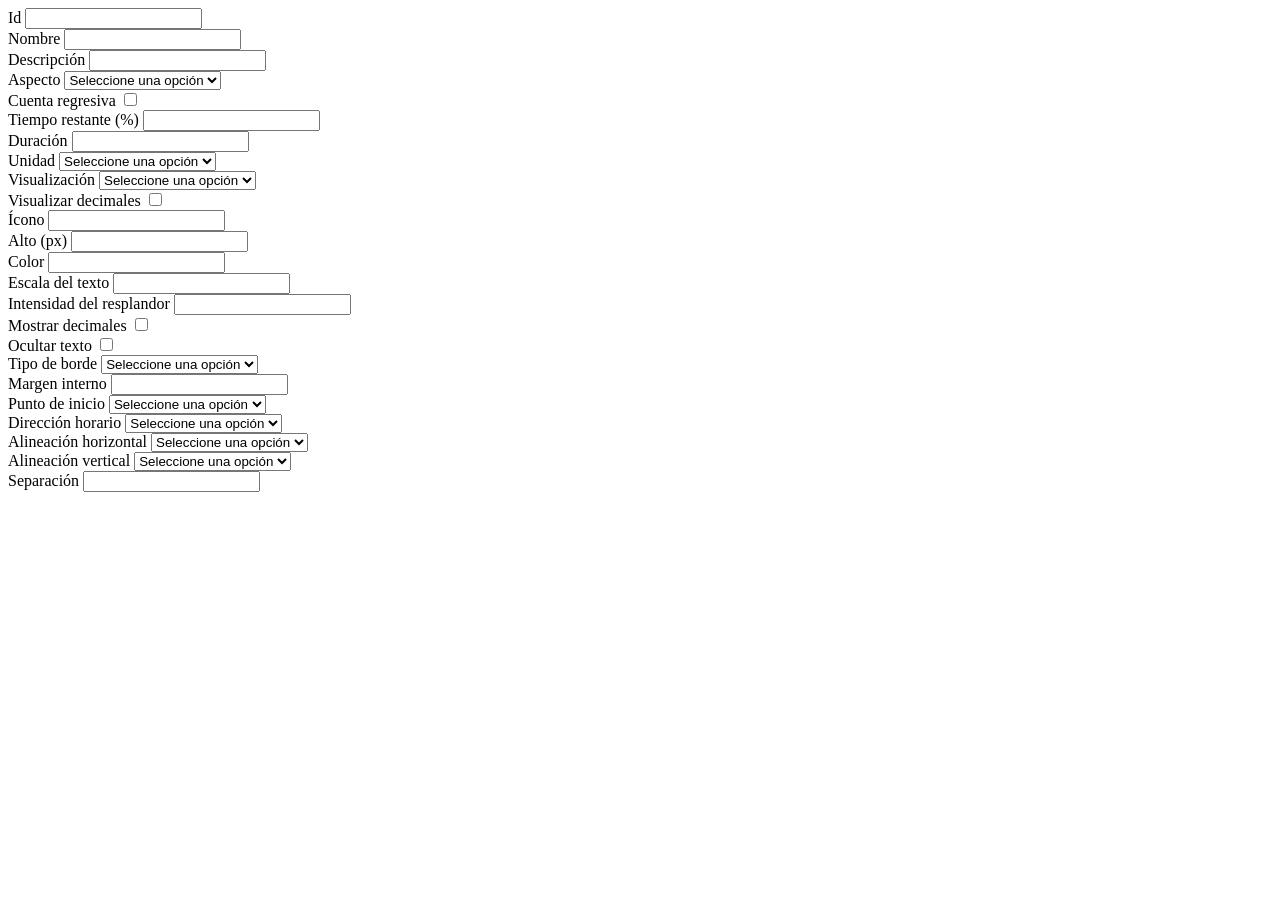
==== index.html @ 224a175e "Init" ====
<!DOCTYPE html>
<html lang="es">
<head>
  <meta charset="UTF-8">
  <meta name="viewport" content="width=device-width, initial-scale=1.0">
  <title>Focus Live</title>
  <style>
    label {
      display: block;
    }
  </style>
</head>
<body>
  <!--
  interface BloqueDeTiempo {
   descripcion: string; ✅
   id: number;
   nombre: string; ✅
   configuracion: {
     aspecto: AspectoTipo; // Determina. Si el gráfico se va a ver en formato circular o lineal.
     cuenta_regresiva: boolean; // Indica después de un porcentaje Si el tiempo va a correr Hacia atrás
     tiempo_restante: number; // Indica a partir de cuánto porcentaje se iniciará la cuenta regresiva.
     duracion: number;
     unidad: UnidadTipo;
     visualizacion: VisualizacionTipo;
     visualizar_decimales: boolean;
     icono: string;
     configuracion_general: {
      diseño: {
        alto: number;
        color: string;
        escala_del_texto: number;
        intensidad_resplandor: number;
        mostrar_decimales: boolean;
        ocultar_texto: boolean;
        tipo_de_borde: "redondo" | "cuadrado" | "plano";
      }
     }
     configuracion_circular: {
       visualizacion: {
         margen_interno: number;
         punto_de_inicio: PuntoDeInicioTipo;
         direccion_horario: DireccionHorarioTipo;     
       }
     }
     configuracion_lineal: {
      visualizacion: {
        alineacion_horizontal: "izquierda" | "derecha" | "centro";
        alineacion_vertical: "arriba" | "abajo";
        separacion: number;
      }
     }
   };
  }
    -->
  <form>
    <label>
      <span>Id</span>
      <input name="id">
    </label>
    <label>
      <span>Nombre</span>
      <input name="nombre">
    </label>
    <label>
      <span>Descripción</span>
      <input name="descripcion">
    </label>
    <label>
      <span>Aspecto</span>
      <select name="configuracion.aspecto">
        <option value="">Seleccione una opción</option>
        <option>Circular</option>
        <option>Lineal</option>
      </select>
    </label>
    <label>
      <span>Cuenta regresiva</span>
      <input type="checkbox" name="configuracion.cuenta_regresiva">
    </label>
    <label>
      <span>Tiempo restante (%)</span>
      <input name="configuracion.tiempo_restante">
    </label>
    <label>
      <span>Duración</span>
      <input name="configuracion.duracion">
    </label>
    <label>
      <span>Unidad</span>
      <select name="configuracion.unidad">
        <option value="">Seleccione una opción</option>
        <option>Segundos</option>
        <option>Minutos</option>
        <option>Horas</option>
      </select>
    </label>
    <label>
      <span>Visualización</span>
      <select name="configuracion.visualizacion">
        <option value="">Seleccione una opción</option>
        <option>Progreso</option>
        <option>Contador</option>
      </select>
    </label>
    <label>
      <span>Visualizar decimales</span>
      <input type="checkbox" name="configuracion.visualizar_decimales">
    </label>
    <label>
      <span>Ícono</span>
      <input name="configuracion.icono">
    </label>
    <label>
      <span>Alto (px)</span>
      <input name="configuracion.configuracion_general.diseño.alto">
    </label>
    <label>
      <span>Color</span>
      <input name="configuracion.configuracion_general.diseño.color">
    </label>
    <label>
      <span>Escala del texto</span>
      <input name="configuracion.configuracion_general.diseño.escala_del_texto">
    </label>
    <label>
      <span>Intensidad del resplandor</span>
      <input name="configuracion.configuracion_general.diseño.intensidad_resplandor">
    </label>
    <label>
      <span>Mostrar decimales</span>
      <input type="checkbox" name="configuracion.configuracion_general.diseño.mostrar_decimales">
    </label>
    <label>
      <span>Ocultar texto</span>
      <input type="checkbox" name="configuracion.configuracion_general.diseño.ocultar_texto">
    </label>
    <label>
      <span>Tipo de borde</span>
      <select name="configuracion.configuracion_general.diseño.tipo_de_borde">
        <option value="">Seleccione una opción</option>
        <option>Redondo</option>
        <option>Cuadrado</option>
        <option>Plano</option>
      </select>
    </label>
    <label>
      <span>Margen interno</span>
      <input name="configuracion.configuracion_circular.visualizacion.margen_interno">
    </label>
    <label>
      <span>Punto de inicio</span>
      <select name="configuracion.configuracion_circular.visualizacion.punto_de_inicio">
        <option value="">Seleccione una opción</option>
        <option>Arriba</option>
        <option>Derecha</option>
        <option>Abajo</option>
        <option>Izquierda</option>
      </select>
    </label>
    <label>
      <span>Dirección horario</span>
      <select name="configuracion.configuracion_circular.visualizacion.direccion_horario">
        <option value="">Seleccione una opción</option>
        <option>Horario</option>
        <option>Antihorario</option>
      </select>
    </label>
    <label>
      <span>Alineación horizontal</span>
      <select name="configuracion.configuracion_lineal.visualizacion.alineacion_horizontal">
        <option value="">Seleccione una opción</option>
        <option>Izquierda</option>
        <option>Centro</option>
        <option>Derecha</option>
      </select>
    </label>
    <label>
      <span>Alineación vertical</span>
      <select name="configuracion.configuracion_lineal.visualizacion.alineacion_vertical">
        <option value="">Seleccione una opción</option>
        <option>Arriba</option>
        <option>Abajo</option>
      </select>
    </label>
    <label>
      <span>Separación</span>
      <input name="configuracion.configuracion_lineal.visualizacion.separacion">
    </label>
  </form>
</body>
</html>
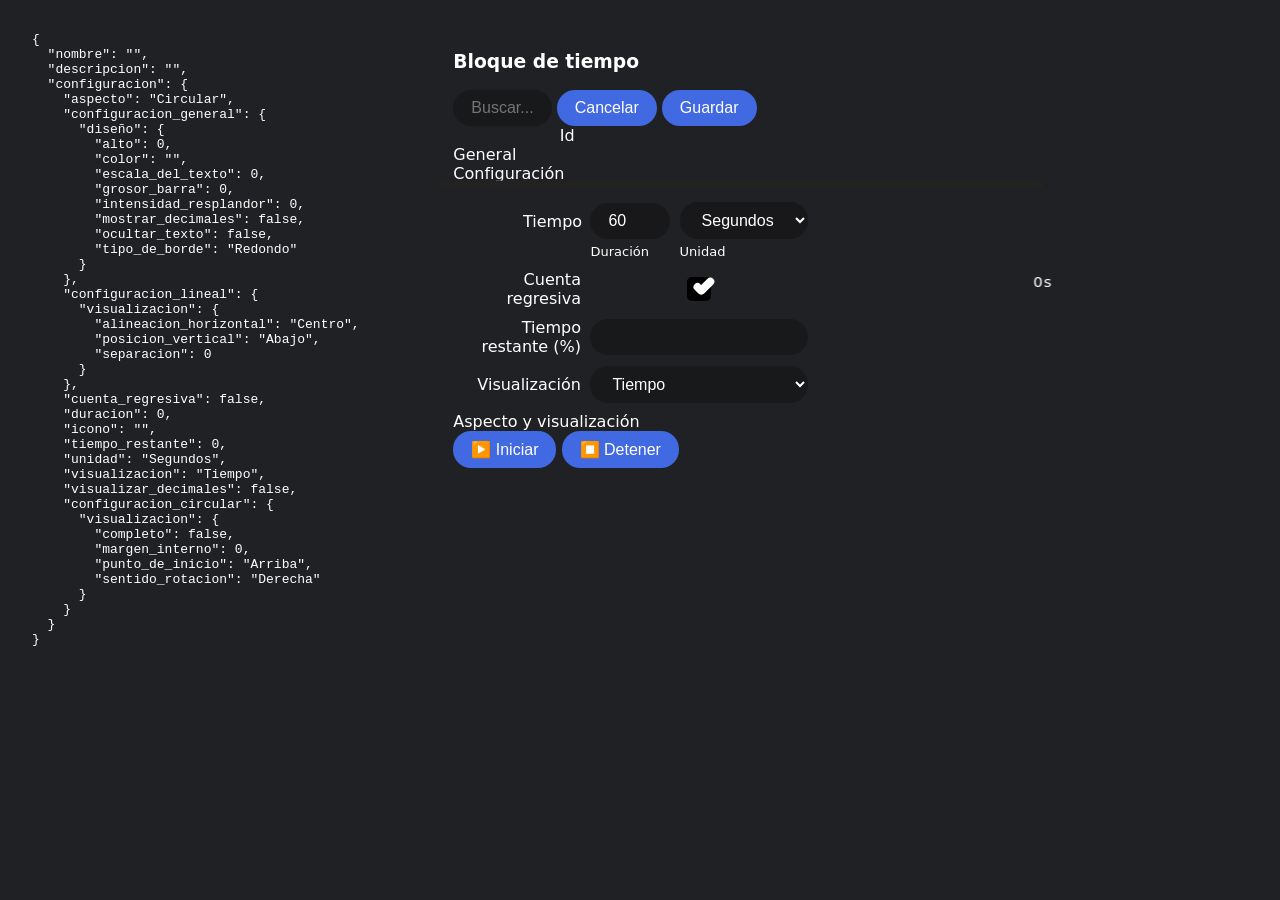
==== commit 96d3522c: "UI" ====
--- a/index.html
+++ b/index.html
@@ -1,192 +1,235 @@
 <!DOCTYPE html>
 <html lang="es">
+
 <head>
-  <meta charset="UTF-8">
-  <meta name="viewport" content="width=device-width, initial-scale=1.0">
-  <title>Focus Live</title>
-  <style>
-    label {
-      display: block;
-    }
-  </style>
+ <meta charset="UTF-8">
+ <meta name="viewport" content="width=device-width, initial-scale=1.0">
+ <title>Focus Live</title>
+ <link rel="stylesheet" href="styles.css">
 </head>
+
 <body>
-  <!--
-  interface BloqueDeTiempo {
-   descripcion: string; ✅
-   id: number;
-   nombre: string; ✅
-   configuracion: {
-     aspecto: AspectoTipo; // Determina. Si el gráfico se va a ver en formato circular o lineal.
-     cuenta_regresiva: boolean; // Indica después de un porcentaje Si el tiempo va a correr Hacia atrás
-     tiempo_restante: number; // Indica a partir de cuánto porcentaje se iniciará la cuenta regresiva.
-     duracion: number;
-     unidad: UnidadTipo;
-     visualizacion: VisualizacionTipo;
-     visualizar_decimales: boolean;
-     icono: string;
-     configuracion_general: {
-      diseño: {
-        alto: number;
-        color: string;
-        escala_del_texto: number;
-        intensidad_resplandor: number;
-        mostrar_decimales: boolean;
-        ocultar_texto: boolean;
-        tipo_de_borde: "redondo" | "cuadrado" | "plano";
-      }
-     }
-     configuracion_circular: {
-       visualizacion: {
-         margen_interno: number;
-         punto_de_inicio: PuntoDeInicioTipo;
-         direccion_horario: DireccionHorarioTipo;     
-       }
-     }
-     configuracion_lineal: {
-      visualizacion: {
-        alineacion_horizontal: "izquierda" | "derecha" | "centro";
-        alineacion_vertical: "arriba" | "abajo";
-        separacion: number;
-      }
-     }
-   };
-  }
-    -->
+  <main>
+    <svg id="svg" viewBox="0 0 350 180">
+      <g id="svg_group">
+        <path class="track" id="svg_track" />
+        <path class="progress" id="svg_progress" />
+      </g>
+      <text id="svg_text">0%</text>
+    </svg>
+  </main>
   <form>
+    <h3>Bloque de tiempo</h3>
+    <input type="search" placeholder="Buscar...">
+    <button type="reset">Cancelar</button>
+    <button>Guardar</button>
     <label>
       <span>Id</span>
-      <input name="id">
+      <input name="id" type="hidden" readonly>
     </label>
-    <label>
-      <span>Nombre</span>
-      <input name="nombre">
-    </label>
-    <label>
-      <span>Descripción</span>
-      <input name="descripcion">
-    </label>
-    <label>
-      <span>Aspecto</span>
-      <select name="configuracion.aspecto">
-        <option value="">Seleccione una opción</option>
-        <option>Circular</option>
-        <option>Lineal</option>
-      </select>
-    </label>
-    <label>
-      <span>Cuenta regresiva</span>
-      <input type="checkbox" name="configuracion.cuenta_regresiva">
-    </label>
-    <label>
-      <span>Tiempo restante (%)</span>
-      <input name="configuracion.tiempo_restante">
-    </label>
-    <label>
-      <span>Duración</span>
-      <input name="configuracion.duracion">
-    </label>
-    <label>
-      <span>Unidad</span>
-      <select name="configuracion.unidad">
-        <option value="">Seleccione una opción</option>
-        <option>Segundos</option>
-        <option>Minutos</option>
-        <option>Horas</option>
-      </select>
-    </label>
-    <label>
-      <span>Visualización</span>
-      <select name="configuracion.visualizacion">
-        <option value="">Seleccione una opción</option>
-        <option>Progreso</option>
-        <option>Contador</option>
-      </select>
-    </label>
-    <label>
-      <span>Visualizar decimales</span>
-      <input type="checkbox" name="configuracion.visualizar_decimales">
-    </label>
-    <label>
-      <span>Ícono</span>
-      <input name="configuracion.icono">
-    </label>
-    <label>
-      <span>Alto (px)</span>
-      <input name="configuracion.configuracion_general.diseño.alto">
-    </label>
-    <label>
-      <span>Color</span>
-      <input name="configuracion.configuracion_general.diseño.color">
-    </label>
-    <label>
-      <span>Escala del texto</span>
-      <input name="configuracion.configuracion_general.diseño.escala_del_texto">
-    </label>
-    <label>
-      <span>Intensidad del resplandor</span>
-      <input name="configuracion.configuracion_general.diseño.intensidad_resplandor">
-    </label>
-    <label>
-      <span>Mostrar decimales</span>
-      <input type="checkbox" name="configuracion.configuracion_general.diseño.mostrar_decimales">
-    </label>
-    <label>
-      <span>Ocultar texto</span>
-      <input type="checkbox" name="configuracion.configuracion_general.diseño.ocultar_texto">
-    </label>
-    <label>
-      <span>Tipo de borde</span>
-      <select name="configuracion.configuracion_general.diseño.tipo_de_borde">
-        <option value="">Seleccione una opción</option>
-        <option>Redondo</option>
-        <option>Cuadrado</option>
-        <option>Plano</option>
-      </select>
-    </label>
-    <label>
-      <span>Margen interno</span>
-      <input name="configuracion.configuracion_circular.visualizacion.margen_interno">
-    </label>
-    <label>
-      <span>Punto de inicio</span>
-      <select name="configuracion.configuracion_circular.visualizacion.punto_de_inicio">
-        <option value="">Seleccione una opción</option>
-        <option>Arriba</option>
-        <option>Derecha</option>
-        <option>Abajo</option>
-        <option>Izquierda</option>
-      </select>
-    </label>
-    <label>
-      <span>Dirección horario</span>
-      <select name="configuracion.configuracion_circular.visualizacion.direccion_horario">
-        <option value="">Seleccione una opción</option>
-        <option>Horario</option>
-        <option>Antihorario</option>
-      </select>
-    </label>
-    <label>
-      <span>Alineación horizontal</span>
-      <select name="configuracion.configuracion_lineal.visualizacion.alineacion_horizontal">
-        <option value="">Seleccione una opción</option>
-        <option>Izquierda</option>
-        <option>Centro</option>
-        <option>Derecha</option>
-      </select>
-    </label>
-    <label>
-      <span>Alineación vertical</span>
-      <select name="configuracion.configuracion_lineal.visualizacion.alineacion_vertical">
-        <option value="">Seleccione una opción</option>
-        <option>Arriba</option>
-        <option>Abajo</option>
-      </select>
-    </label>
-    <label>
-      <span>Separación</span>
-      <input name="configuracion.configuracion_lineal.visualizacion.separacion">
-    </label>
+    <details>
+      <summary>General</summary>
+      <section>
+        <label>
+          <span>Nombre</span>
+          <input
+            autocomplete="off"
+            name="nombre"
+            placeholder="¿Bienvenida?, ¿Descanzo? El cielo es el límite..."
+            required
+          >
+        </label>
+        <label>
+          <span>Descripción</span>
+          <input
+            name="descripcion"
+            autocomplete="off"
+            placeholder="Una ☕ de tu mejor bebida, y fuera 📵"
+          >
+        </label>
+      </section>
+    </details>
+    <details open>
+      <summary>Configuración</summary>
+      <section>
+        <fieldset>
+          <legend>Tiempo</legend>
+          <div>
+            <label>
+              <span>Duración</span>
+              <input id="input_duracion" name="configuracion.duracion" value="60">
+              <!--
+              <button type="button">+</button>
+              <button type="button">-</button>
+              -->
+            </label>
+            <label>
+              <span>Unidad</span>
+              <select name="configuracion.unidad">
+                <option id="select_unidad" selected value="1">
+                  Segundos
+                </option>
+                <option value="3600">Horas</option>
+                <option value="60">Minutos</option>
+              </select>
+            </label>
+          </div>
+        </fieldset>
+        <label>
+          <span>Cuenta regresiva</span>
+          <input type="checkbox" name="configuracion.cuenta_regresiva">
+          <hr>
+        </label>
+        <label>
+          <span>Tiempo restante (%)</span>
+          <input name="configuracion.tiempo_restante">
+        </label>
+        <label>
+          <span>Visualización</span>
+          <select id="select_visualization" name="configuracion.visualizacion">
+            <option selected>Tiempo</option>
+            <option>Porcentaje</option>
+          </select>
+        </label>
+      </section>
+    </details>
+    <details>
+      <summary>Aspecto y visualización</summary>
+      <section>
+        <label>
+          <span>Aspecto</span>
+          <select name="configuracion.aspecto">
+            <option selected>Circular</option>
+            <option>Lineal</option>
+          </select>
+        </label>
+        <details>
+          <summary>Circulo</summary>
+          <section>
+            <label>
+              <span>Completo</span>
+              <input type="checkbox" name="configuracion.configuracion_circular.visualizacion.completo">
+            </label>
+            <label>
+              <span>Punto de inicio</span>
+              <select id="select_punto_inicio"
+                name="configuracion.configuracion_circular.visualizacion.punto_de_inicio">
+                <option value="0">Abajo</option>
+                <option value="180" selected>Arriba</option>
+                <option value="270">Derecha</option>
+                <option value="90">Izquierda</option>
+              </select>
+            </label>
+            <label>
+              <span>Sentido de rotación</span>
+              <select id="select_sentido_rotacion"
+                name="configuracion.configuracion_circular.visualizacion.sentido_rotacion">
+                <option>Izquierda</option>
+                <option selected>Derecha</option>
+              </select>
+            </label>
+            <label>
+              <span>Margen interno</span>
+              <input id="input_margen_interno" name="configuracion.configuracion_circular.visualizacion.margen_interno"
+                type="range">
+            </label>
+          </section>
+        </details>
+        <details>
+          <summary>Lineal</summary>
+          <section>
+            <label>
+              <span>Alineación horizontal</span>
+              <select id="select_alineacion_horizontal"
+                name="configuracion.configuracion_lineal.visualizacion.alineacion_horizontal">
+                <option selected>Centro</option>
+                <option>Derecha</option>
+                <option>Izquierda</option>
+              </select>
+            </label>
+            <label>
+              <span>Posición vertical</span>
+              <select id="select_posicion_vertical"
+                name="configuracion.configuracion_lineal.visualizacion.posicion_vertical">
+                <option selected>Abajo</option>
+                <option>Arriba</option>
+              </select>
+            </label>
+            <label>
+              <span>Separación</span>
+              <input id="input_separacion" name="configuracion.configuracion_lineal.visualizacion.separacion"
+                type="range">
+            </label>
+          </section>
+        </details>
+        <label>
+          <span>Color</span>
+          <input id="input_color" name="configuracion.configuracion_general.diseño.color" type="color" value="#ffffff">
+        </label>
+        <label>
+          <span>Escala del texto</span>
+          <input id="input_escala_del_texto" name="configuracion.configuracion_general.diseño.escala_del_texto"
+            type="range">
+        </label>
+        <label>
+          <span>Grosor de Barra (px)</span>
+          <input id="input_grosor_barra" max="20" min="2" name="configuracion.configuracion_general.diseño.grosor_barra"
+            type="range" value="8">
+        </label>
+        <label>
+          <span>Intensidad del resplandor</span>
+          <input id="input_intensidad_resplandor" max="25" min="2"
+            name="configuracion.configuracion_general.diseño.intensidad_resplandor" type="range" value="8">
+        </label>
+        <label>
+          <span>Tipo de borde</span>
+          <select id="select_tipo_de_borde" name="configuracion.configuracion_general.diseño.tipo_de_borde">
+            <option>Cuadrado</option>
+            <option>Plano</option>
+            <option selected>Redondo</option>
+          </select>
+        </label>
+        <label>
+          <span>Ocultar texto</span>
+          <input id="input_ocultar_texto" type="checkbox"
+            name="configuracion.configuracion_general.diseño.ocultar_texto">
+        </label>
+        <label>
+          <span>Visualizar decimales</span>
+          <input type="checkbox" name="configuracion.visualizar_decimales">
+        </label>
+        <label>
+          <span>Ícono</span>
+          <input name="configuracion.icono" type="file" accept="image/*">
+        </label>
+        <label>
+          <span>Alto (px)</span>
+          <input name="configuracion.configuracion_general.diseño.alto">
+        </label>
+        <label>
+          <span>Mostrar decimales</span>
+          <input id="input_mostrar_decimales" type="checkbox"
+            name="configuracion.configuracion_general.diseño.mostrar_decimales">
+        </label>
+      </section>
+    </details>
+    <button
+      id="btn_start"
+      type="button"
+    >
+      ▶️ Iniciar
+    </button>
+    <button
+      disabled
+      id="btn_stop"
+      type="button"
+    >
+      ⏹️ Detener
+    </button>
   </form>
-</body>
-</html>+  <pre><code></code></pre>
+  <script src="index.js"></script>
+  </body>
+
+</html>
+
--- a/styles.css
+++ b/styles.css
@@ -0,0 +1,304 @@
+*,
+*::before,
+*::after {
+ box-sizing: border-box;
+}
+
+body {
+ --margin: 1rem;
+
+ background-color: #202124;
+ color: white;
+ display: flex;
+ font-family: System-ui, Arial, Helvetica, sans-serif;
+ gap: var(--margin);
+ margin: var(--margin);
+
+ &>* {
+   /* border: 1px solid; */
+   flex: 1;
+   margin: 0;
+   padding: var(--margin);
+ }
+
+ main {
+   order: 3;
+ }
+
+ pre {
+   order: 1;
+ }
+
+ form {
+   order: 2;
+ }
+}
+
+main {
+ display: grid;
+ place-items: center;
+
+ svg {
+   height: 100%;
+   overflow: visible;
+   width: 100%;
+   will-change: transform;
+
+   text {
+     dominant-baseline: middle;
+     fill: #ffffff;
+     font-variant-numeric: tabular-nums;
+     font-weight: 300;
+     letter-spacing: 1px;
+     text-anchor: middle;
+     transition: opacity 0.3s;
+   }
+
+   :is(.progress, .track) {
+     fill: none;
+     stroke-linecap: round;
+     stroke-width: 8;
+   }
+
+   .progress {
+     filter: drop-shadow(0 0 8px rgba(255, 255, 255, 0.4));
+     stroke: #ffffff;
+     transition: stroke-width 0.3s, stroke-linecap 0.3s, stroke 0.3s;
+   }
+
+   .track {
+     stroke: #222;
+     transition: stroke-width 0.3s, stroke-linecap 0.3s;
+   }
+ }
+}
+
+code,
+pre {
+ color: white;
+}
+
+
+
+/* FORMULARIOS */
+
+button {
+  background: royalblue;
+  border-radius: 1lh;
+  border: none;
+  color: white;
+  corner-shape: squircle;
+  font-size: 1rem;
+  padding: .5lh 1lh;
+  text-align: center;
+}
+
+details {
+  corner-shape: squircle;
+  border-radius: 1lh;
+  
+  &:not(:open) {
+    background-color: #292a2d;
+    padding: .5lh 1lh;
+  }
+  
+  &:not(:last-child) {
+    margin: .5lh 0;
+  }
+  
+  &:open {
+    margin: 1lh 0;
+
+    summary::after {
+      transform: rotate(-45deg);
+    }
+    
+    section {
+      background-color: #292a2d;
+      padding: 1lh;
+    }
+  }
+}
+
+form {
+  /* display: grid;
+  gap: 1lh; */
+
+}
+
+:is(input, select) {
+  border-radius: 1lh;
+  border: none;
+  corner-shape: squircle;
+  field-sizing: content;
+  font-size: 1rem;
+  padding: .5lh 1lh;
+  background-color: rgba(0, 0, 0, 0.25);
+  color: white;
+
+  &:focus-visible {
+    outline: 0.5px solid royalblue;
+    background-color: black;
+  }
+}
+
+label {
+  display: grid;
+  gap: .5lh;
+  grid-template-columns: 1fr 2fr;
+  align-items: center;
+
+  span {
+    text-align: right;
+  }
+}
+
+fieldset {
+  border: none;
+  display: grid;
+  gap: .5lh;
+  grid-template-columns: 1fr 2fr;
+  margin: 0;
+  padding: 0;
+  position: relative;
+
+  legend {
+    display: block;
+    position: absolute;
+    text-align: right;
+    top: .5lh;
+    width: calc(100% / 3);
+  }
+
+  div {
+    display: flex;
+    gap: .5lh;
+    grid-column: 2 / 3;
+
+    label {
+      display: flex;
+      flex-direction: column-reverse;
+      gap: .25lh;
+      width: 100%;
+      
+      :is(input, select) {
+        width: 100%;
+      }
+
+      span {
+        text-align: left !important;
+        width: 100%;
+        font-size: small;
+      }
+    }
+  }
+}
+
+section {
+  margin-top: .5lh;
+  border-radius: 1lh;
+  corner-shape: squircle;
+  display: grid;
+  gap: .5lh; 
+  padding: .5lh 1lh;
+  transition: .25s ease-in-out;
+}
+
+/* Modificación del marker por 🕒 */
+summary {
+  cursor: pointer;
+  display: flex;
+  align-items: center;
+  gap: .5lh;
+
+  &:focus-visible {
+    outline: none;
+    color: royalblue;
+
+    &::after {
+      border-color: royalblue;
+    }
+  }
+
+  &::open {
+    .summary::after {
+      transform: rotate(-45deg);
+    }
+  }
+
+  &::after {
+    --border: 2px solid white;
+
+    aspect-ratio: 1;
+    border-bottom: var(--border);
+    border-left: var(--border);
+    content: "";
+    display: block;
+    transform: rotate(-135deg);
+    width: 8px;
+  }
+  &::marker {
+    content: "none";
+  }
+}
+
+
+label:has(input[type="checkbox"]) {
+  &:has(hr) input[type="checkbox"]{
+    display: none;
+  }
+  &:hover {
+    hr {
+      background-color: royalblue;
+      width: 2.25rem;
+      border-radius: 1rem;
+      height: 1rem;
+
+      &:before {
+        width: 8px;
+        transform: rotate(0) translate(-50%, -50%) scale(2.5);
+      }
+    }
+  }
+
+  hr {
+    background-color: black;
+    border-radius: .25lh;
+    border: none;
+    height: 1.5rem;
+    position: relative;
+    transition: .25s ease-in-out;
+    width: 1.5rem;
+    overflow: visible;
+
+    &:after,
+    &:before {
+      background-color: white !important;
+      border-radius: 20px;
+      left: 50%;
+      position: absolute;
+      top: 50%;
+      transition: .25s ease-in-out;
+    }
+    
+    &:after {
+      content: "";
+      display: block;
+      width: 13px;
+      height: 8px;
+      background-color: rgba(255, 255, 255, 0.75);
+      transform-origin: right;
+      transform: rotate(45deg) translate(-5.5px, 6px);
+    }
+
+    &:before {
+      content: "";
+      display: block;
+      width: 20px;
+      height: 8px;
+      background-color: rgba(255, 0, 0, 0.75);
+      transform-origin: left;
+      transform: rotate(-45deg);
+    }
+  }
+}
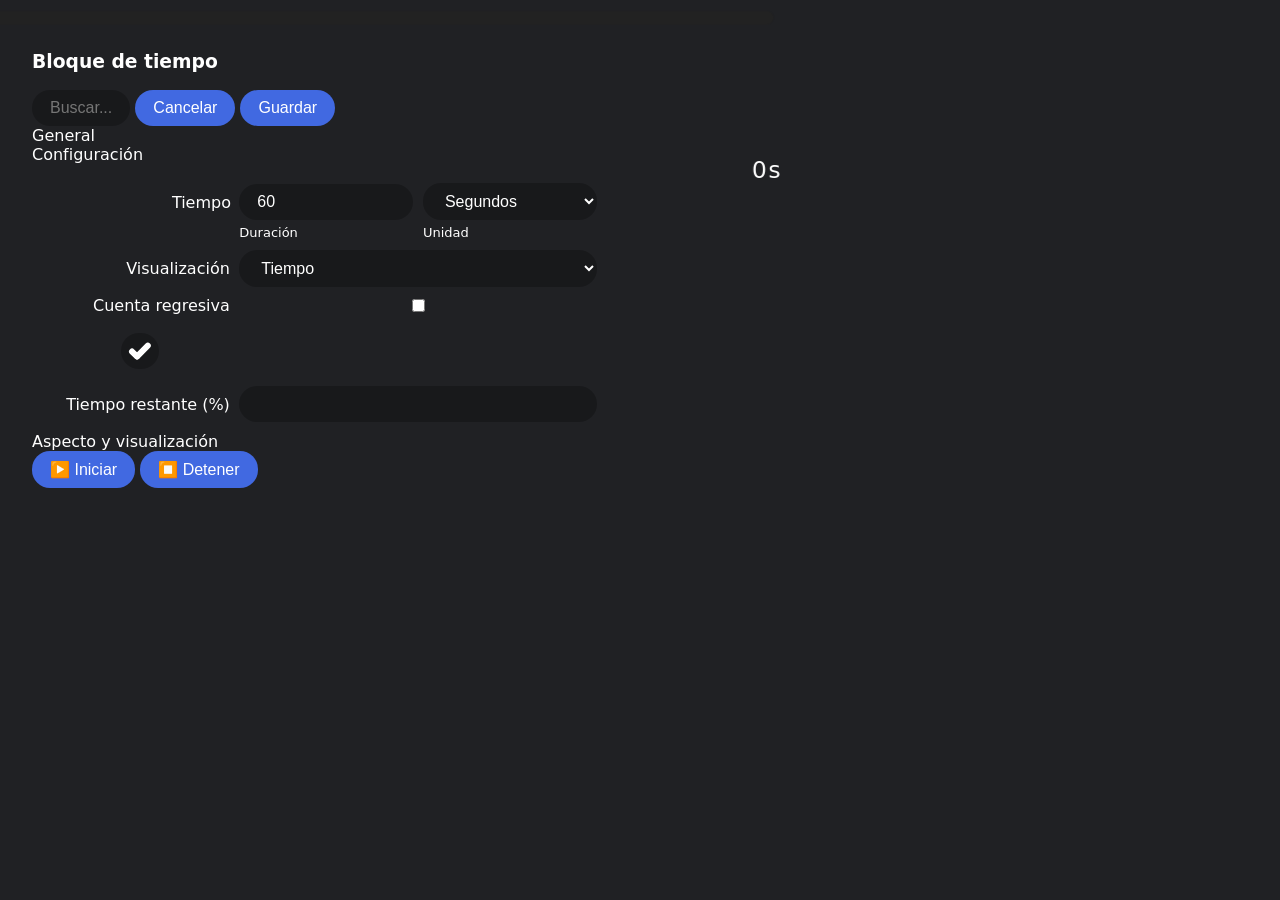
==== commit e8c87a00: "123" ====
--- a/index.html
+++ b/index.html
@@ -34,6 +34,7 @@
           <span>Nombre</span>
           <input
             autocomplete="off"
+            id="input_nombre"
             name="nombre"
             placeholder="¿Bienvenida?, ¿Descanzo? El cielo es el límite..."
             required
@@ -76,20 +77,20 @@
           </div>
         </fieldset>
         <label>
-          <span>Cuenta regresiva</span>
-          <input type="checkbox" name="configuracion.cuenta_regresiva">
-          <hr>
-        </label>
-        <label>
-          <span>Tiempo restante (%)</span>
-          <input name="configuracion.tiempo_restante">
-        </label>
-        <label>
           <span>Visualización</span>
           <select id="select_visualization" name="configuracion.visualizacion">
             <option selected>Tiempo</option>
             <option>Porcentaje</option>
           </select>
+        </label>
+        <label>
+          <span>Cuenta regresiva</span>
+          <input type="checkbox" name="configuracion.cuenta_regresiva">
+          <hr>
+        </label>
+        <label>
+          <span>Tiempo restante (%)</span>
+          <input name="configuracion.tiempo_restante">
         </label>
       </section>
     </details>
@@ -227,7 +228,7 @@
       ⏹️ Detener
     </button>
   </form>
-  <pre><code></code></pre>
+  <!--pre><code></code></pre-->
   <script src="index.js"></script>
   </body>
 
--- a/styles.css
+++ b/styles.css
@@ -148,6 +148,10 @@
   grid-template-columns: 1fr 2fr;
   align-items: center;
 
+  &:has(input[type="hidden"]) {
+    display: none;
+  }
+
   span {
     text-align: right;
   }
@@ -243,62 +247,79 @@
 }
 
 
-label:has(input[type="checkbox"]) {
-  &:has(hr) input[type="checkbox"]{
-    display: none;
-  }
-  &:hover {
+label:has(input[type="checkbox"]):has(hr) {
+
+  &:has(input[type="checkbox"]:checked) {
     hr {
       background-color: royalblue;
-      width: 2.25rem;
-      border-radius: 1rem;
-      height: 1rem;
-
+    }
+  }
+
+  &:has(input[type="checkbox"]:focus) {
+    hr {
+      outline: 0.5px solid royalblue;
+      border-radius: 30px;
+      corner-shape: round;
+      aspect-ratio: 1 / 2;
+      width: 60px;
+
+      &:after {
+        transform: translate(150%, -50%) rotate(-45deg) scale(5) !important;
+        transition: width .15s ease-in-out, transform .25s ease-in-out .15s;
+      }
+
+      &:after,
       &:before {
-        width: 8px;
-        transform: rotate(0) translate(-50%, -50%) scale(2.5);
+        left: 50%;
+        top: 50%;
+        transform: translate(-50%, -50%);
+        width: 6px;
       }
     }
   }
-
+  
   hr {
-    background-color: black;
-    border-radius: .25lh;
+    --color: white;
+    
+    background-color: rgba(0, 0, 0, 0.25);
+    /* background-image: url("data:image/svg+xml,%3csvg xmlns='http://www.w3.org/2000/svg' viewBox='0 0 20 20'%3e%3cpath fill='none' stroke='%23fff' stroke-linecap='round' stroke-linejoin='round' stroke-width='3' d='m6 10 3 3 6-6'/%3e%3c/svg%3e"); */
+    border-radius: 1lh;
     border: none;
-    height: 1.5rem;
+    color: white;
+    corner-shape: squircle;
+    field-sizing: content;
+    font-size: 1rem;
+    height: 36px;
+    width: 36px;
+    padding: .5lh 1lh;
+    /* transform: scale(0.5); */
+    transition: corner-shape .15s ease-in-out, width .25s ease-in-out .15s;
     position: relative;
-    transition: .25s ease-in-out;
-    width: 1.5rem;
-    overflow: visible;
 
     &:after,
     &:before {
-      background-color: white !important;
-      border-radius: 20px;
-      left: 50%;
+      background-color: var(--color);
+      border-radius: 1lh;
+      content: "";
       position: absolute;
-      top: 50%;
       transition: .25s ease-in-out;
     }
     
     &:after {
-      content: "";
-      display: block;
+      height: 6px;
+      left: 11px;
+      top: 15px;
+      transform: rotate(-45deg);
+      width: 21px;
+    }
+
+    &:before {
+      background-color: var(--color);
+      height: 6px;
+      left: 7px;
+      top: 18px;
+      transform: rotate(45deg);
       width: 13px;
-      height: 8px;
-      background-color: rgba(255, 255, 255, 0.75);
-      transform-origin: right;
-      transform: rotate(45deg) translate(-5.5px, 6px);
-    }
-
-    &:before {
-      content: "";
-      display: block;
-      width: 20px;
-      height: 8px;
-      background-color: rgba(255, 0, 0, 0.75);
-      transform-origin: left;
-      transform: rotate(-45deg);
-    }
-  }
-}
+    }
+  }
+}
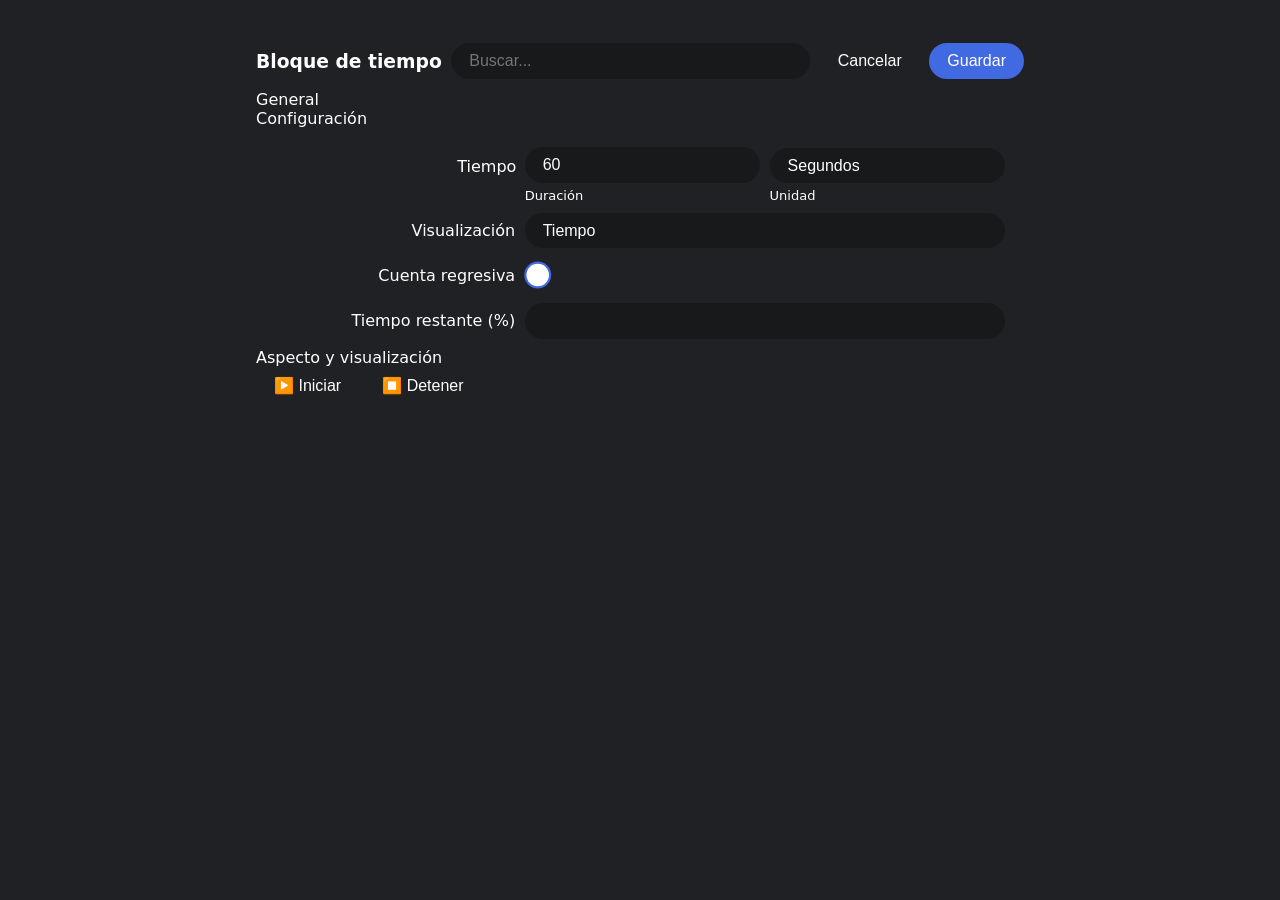
==== commit a68c066c: "Checkbox" ====
--- a/index.html
+++ b/index.html
@@ -1,15 +1,15 @@
 <!DOCTYPE html>
-<html lang="es">
+<html lang="es-419">
 
 <head>
- <meta charset="UTF-8">
- <meta name="viewport" content="width=device-width, initial-scale=1.0">
- <title>Focus Live</title>
- <link rel="stylesheet" href="styles.css">
+  <meta charset="UTF-8">
+  <meta name="viewport" content="width=device-width, initial-scale=1.0">
+  <title>Focus Live</title>
+  <link rel="stylesheet" href="styles.css">
 </head>
 
 <body>
-  <main>
+  <main style="display: none;">
     <svg id="svg" viewBox="0 0 350 180">
       <g id="svg_group">
         <path class="track" id="svg_track" />
@@ -19,10 +19,14 @@
     </svg>
   </main>
   <form>
-    <h3>Bloque de tiempo</h3>
-    <input type="search" placeholder="Buscar...">
-    <button type="reset">Cancelar</button>
-    <button>Guardar</button>
+    <header>
+      <h3>Bloque de tiempo</h3>
+      <input type="search" placeholder="Buscar...">
+      <button-group>
+        <button>Guardar</button>
+        <button type="reset">Cancelar</button>
+      </button-group>
+    </header>
     <label>
       <span>Id</span>
       <input name="id" type="hidden" readonly>
@@ -86,7 +90,6 @@
         <label>
           <span>Cuenta regresiva</span>
           <input type="checkbox" name="configuracion.cuenta_regresiva">
-          <hr>
         </label>
         <label>
           <span>Tiempo restante (%)</span>
--- a/styles.css
+++ b/styles.css
@@ -1,96 +1,149 @@
+:root {
+  --color-primary: royalblue;
+}
+
 *,
 *::before,
 *::after {
- box-sizing: border-box;
+  box-sizing: border-box;
 }
 
 body {
- --margin: 1rem;
-
- background-color: #202124;
- color: white;
- display: flex;
- font-family: System-ui, Arial, Helvetica, sans-serif;
- gap: var(--margin);
- margin: var(--margin);
-
- &>* {
+  --margin: 1rem;
+
+  background-color: #202124;
+  color: white;
+  display: flex;
+  font-family: System-ui, Arial, Helvetica, sans-serif;
+  gap: var(--margin);
+  margin: var(--margin);
+
+  &>* {
    /* border: 1px solid; */
-   flex: 1;
-   margin: 0;
-   padding: var(--margin);
- }
-
- main {
-   order: 3;
- }
-
- pre {
-   order: 1;
- }
-
- form {
-   order: 2;
- }
+    flex: 1;
+    margin: 0;
+    padding: var(--margin);
+  }
+
+  main {
+    order: 3;
+  }
+
+  pre {
+    order: 1;
+  }
+
+  form {
+    order: 2;
+  }
 }
 
 main {
- display: grid;
- place-items: center;
-
- svg {
-   height: 100%;
-   overflow: visible;
-   width: 100%;
-   will-change: transform;
-
-   text {
-     dominant-baseline: middle;
-     fill: #ffffff;
-     font-variant-numeric: tabular-nums;
-     font-weight: 300;
-     letter-spacing: 1px;
-     text-anchor: middle;
-     transition: opacity 0.3s;
-   }
-
-   :is(.progress, .track) {
-     fill: none;
-     stroke-linecap: round;
-     stroke-width: 8;
-   }
-
-   .progress {
-     filter: drop-shadow(0 0 8px rgba(255, 255, 255, 0.4));
-     stroke: #ffffff;
-     transition: stroke-width 0.3s, stroke-linecap 0.3s, stroke 0.3s;
-   }
-
-   .track {
-     stroke: #222;
-     transition: stroke-width 0.3s, stroke-linecap 0.3s;
-   }
- }
+  display: grid;
+  place-items: center;
+
+  svg {
+    height: 100%;
+    overflow: visible;
+    width: 100%;
+    will-change: transform;
+
+    text {
+      dominant-baseline: middle;
+      fill: #ffffff;
+      font-variant-numeric: tabular-nums;
+      font-weight: 300;
+      letter-spacing: 1px;
+      text-anchor: middle;
+      transition: opacity 0.3s;
+    }
+
+    :is(.progress, .track) {
+      fill: none;
+      stroke-linecap: round;
+      stroke-width: 8;
+    }
+
+    .progress {
+      filter: drop-shadow(0 0 8px rgba(255, 255, 255, 0.4));
+      stroke: #ffffff;
+      transition: stroke-width 0.3s, stroke-linecap 0.3s, stroke 0.3s;
+    }
+
+    .track {
+      stroke: #222;
+      transition: stroke-width 0.3s, stroke-linecap 0.3s;
+    }
+  }
 }
 
 code,
 pre {
- color: white;
-}
-
-
+  color: white;
+}
+
+
+form {
+  margin: 0 auto;
+  max-width: 800px;
+
+  header {
+    align-items: center;
+    display: flex;
+    gap: .5lh;
+
+    input {
+      flex: 1;
+    }
+
+    button:first-of-type {
+      background-color: var(--color-primary);
+    }
+
+    button-group {
+      display: flex;
+      flex-direction: row-reverse;
+      gap: .5lh;
+    }
+  }
+}
 
 /* FORMULARIOS */
-
-button {
-  background: royalblue;
+:is(input, select) {
+  appearance: none;
+  background-color: rgba(0, 0, 0, 0.25);
   border-radius: 1lh;
   border: none;
   color: white;
   corner-shape: squircle;
+  field-sizing: content;
+  font-size: 1rem;
+  padding: .5lh 1lh;
+
+  &:focus-visible {
+    outline: 0.5px solid royalblue;
+    background-color: black;
+  }
+}
+
+button {
+  background: #202124;
+  border-radius: 1lh;
+  border: none;
+  color: white;
+  corner-shape: squircle;
+  cursor: pointer;
   font-size: 1rem;
   padding: .5lh 1lh;
   text-align: center;
+
+  &:has([type="reset"]) {
+    background: #292a2d;
+  }
+
+  &:hover {
+    filter: brightness(1.25)
+  }
 }
 
 details {
@@ -117,43 +170,6 @@
       background-color: #292a2d;
       padding: 1lh;
     }
-  }
-}
-
-form {
-  /* display: grid;
-  gap: 1lh; */
-
-}
-
-:is(input, select) {
-  border-radius: 1lh;
-  border: none;
-  corner-shape: squircle;
-  field-sizing: content;
-  font-size: 1rem;
-  padding: .5lh 1lh;
-  background-color: rgba(0, 0, 0, 0.25);
-  color: white;
-
-  &:focus-visible {
-    outline: 0.5px solid royalblue;
-    background-color: black;
-  }
-}
-
-label {
-  display: grid;
-  gap: .5lh;
-  grid-template-columns: 1fr 2fr;
-  align-items: center;
-
-  &:has(input[type="hidden"]) {
-    display: none;
-  }
-
-  span {
-    text-align: right;
   }
 }
 
@@ -198,6 +214,106 @@
   }
 }
 
+input[type="checkbox"] {
+  /* background-image: url("data:image/svg+xml,%3csvg xmlns='http://www.w3.org/2000/svg' viewBox='0 0 20 20'%3e%3cpath fill='none' stroke='%23fff' stroke-linecap='round' stroke-linejoin='round' stroke-width='3' d='m6 10 3 3 6-6'/%3e%3c/svg%3e"); */
+  background-position: center;
+  background-repeat: no-repeat;
+  background-color: var(--color-primary);
+  cursor: pointer;
+  height: 36px;
+  padding: 0;
+  position: relative;
+  transform: scale(0.75) translateX(-7px);
+  width: 36px;
+  margin: 0;
+  
+  &:after, &:before {
+    background-color: white;
+    border-radius: 10px;
+    content: '';
+    display: block;
+    position: absolute;
+  }
+
+  &:not(:checked) {
+
+    &:after {
+      --size: 30px;
+
+      border-radius: 1lh;
+      corner-shape: squircle;
+      height: var(--size);
+      left: 50%;
+      top: 50%;
+      transform: translate(-50%, -50%) rotate(0deg);
+      width: var(--size);
+    }
+  
+    &:before {
+      opacity: 0;
+      left: 16px;
+      top: 22px;
+      transform-origin: bottom right;
+      transform: rotate(-45deg);
+      width: 21px;
+    }
+  }
+  
+
+  &:checked {
+
+    &:after {
+      animation: checkmark-after .5s ease-in-out forwards;
+      corner-shape: round;
+      height: 6px;
+      left: 6px;
+      top: 18px;
+      transform: rotate(45deg);
+      width: 14px;
+    }
+
+    &:before {
+      animation: checkmark-before 1s ease-in-out forwards;
+      height: 6px;
+      left: 16px;
+      top: 22px;
+      transform-origin: bottom left;
+      transform: rotate(-45deg);
+      width: 21px;
+    }
+  }
+
+  &:hover,
+  &:focus-visible {
+    background-color: var(--color-primary);
+  }
+
+  &:focus-visible {
+    outline: 0.5px solid white;
+    outline-offset: 0;
+  }
+}
+
+label {
+  display: grid;
+  gap: .5lh;
+  grid-template-columns: 1fr 2fr;
+  align-items: center;
+
+  &:has(input[type="hidden"]) {
+    display: none;
+  }
+
+  &:has(select:focus-visible) span,
+  &:has(input:focus-visible) span {
+    color: var(--color-primary);
+  }
+
+  span {
+    text-align: right;
+  }
+}
+
 section {
   margin-top: .5lh;
   border-radius: 1lh;
@@ -208,7 +324,6 @@
   transition: .25s ease-in-out;
 }
 
-/* Modificación del marker por 🕒 */
 summary {
   cursor: pointer;
   display: flex;
@@ -246,80 +361,49 @@
   }
 }
 
-
-label:has(input[type="checkbox"]):has(hr) {
-
-  &:has(input[type="checkbox"]:checked) {
-    hr {
-      background-color: royalblue;
-    }
-  }
-
-  &:has(input[type="checkbox"]:focus) {
-    hr {
-      outline: 0.5px solid royalblue;
-      border-radius: 30px;
-      corner-shape: round;
-      aspect-ratio: 1 / 2;
-      width: 60px;
-
-      &:after {
-        transform: translate(150%, -50%) rotate(-45deg) scale(5) !important;
-        transition: width .15s ease-in-out, transform .25s ease-in-out .15s;
-      }
-
-      &:after,
-      &:before {
-        left: 50%;
-        top: 50%;
-        transform: translate(-50%, -50%);
-        width: 6px;
-      }
-    }
-  }
-  
-  hr {
-    --color: white;
-    
-    background-color: rgba(0, 0, 0, 0.25);
-    /* background-image: url("data:image/svg+xml,%3csvg xmlns='http://www.w3.org/2000/svg' viewBox='0 0 20 20'%3e%3cpath fill='none' stroke='%23fff' stroke-linecap='round' stroke-linejoin='round' stroke-width='3' d='m6 10 3 3 6-6'/%3e%3c/svg%3e"); */
-    border-radius: 1lh;
-    border: none;
-    color: white;
-    corner-shape: squircle;
-    field-sizing: content;
-    font-size: 1rem;
-    height: 36px;
-    width: 36px;
-    padding: .5lh 1lh;
-    /* transform: scale(0.5); */
-    transition: corner-shape .15s ease-in-out, width .25s ease-in-out .15s;
-    position: relative;
-
-    &:after,
-    &:before {
-      background-color: var(--color);
-      border-radius: 1lh;
-      content: "";
-      position: absolute;
-      transition: .25s ease-in-out;
-    }
-    
-    &:after {
-      height: 6px;
-      left: 11px;
-      top: 15px;
-      transform: rotate(-45deg);
-      width: 21px;
-    }
-
-    &:before {
-      background-color: var(--color);
-      height: 6px;
-      left: 7px;
-      top: 18px;
-      transform: rotate(45deg);
-      width: 13px;
-    }
-  }
-}
+@keyframes checkmark-after {
+  0% {
+    height: 30px;
+    left: 50%;
+    top: 50%;
+    transform: translate(-50%, -50%) rotate(0deg);
+    width: 30px;
+  }
+  50% {
+    height: 6px;
+    left: 50%;
+    top: 50%;
+    transform: translate(-50%, -50%) rotate(0deg);
+    width: 6px;
+  }
+  51% {
+    transform: translate(-50%, -50%) rotate(45deg);
+  }
+  100% {
+    left: 6px;
+    transform: translate(0, 0) rotate(45deg);
+    width: 14px;
+    top: 18px;
+  }
+}
+
+@keyframes checkmark-before {
+  0% {
+    height: 6px;
+    opacity: 0;
+    width: 6px;
+  }
+  50% {
+    height: 6px;
+    opacity: 0;
+    width: 6px;
+  }
+  51% {
+    opacity: 1;
+  }
+  100% {
+    height: 6px;
+    opacity: 1;
+    width: 21px;
+  }
+}
